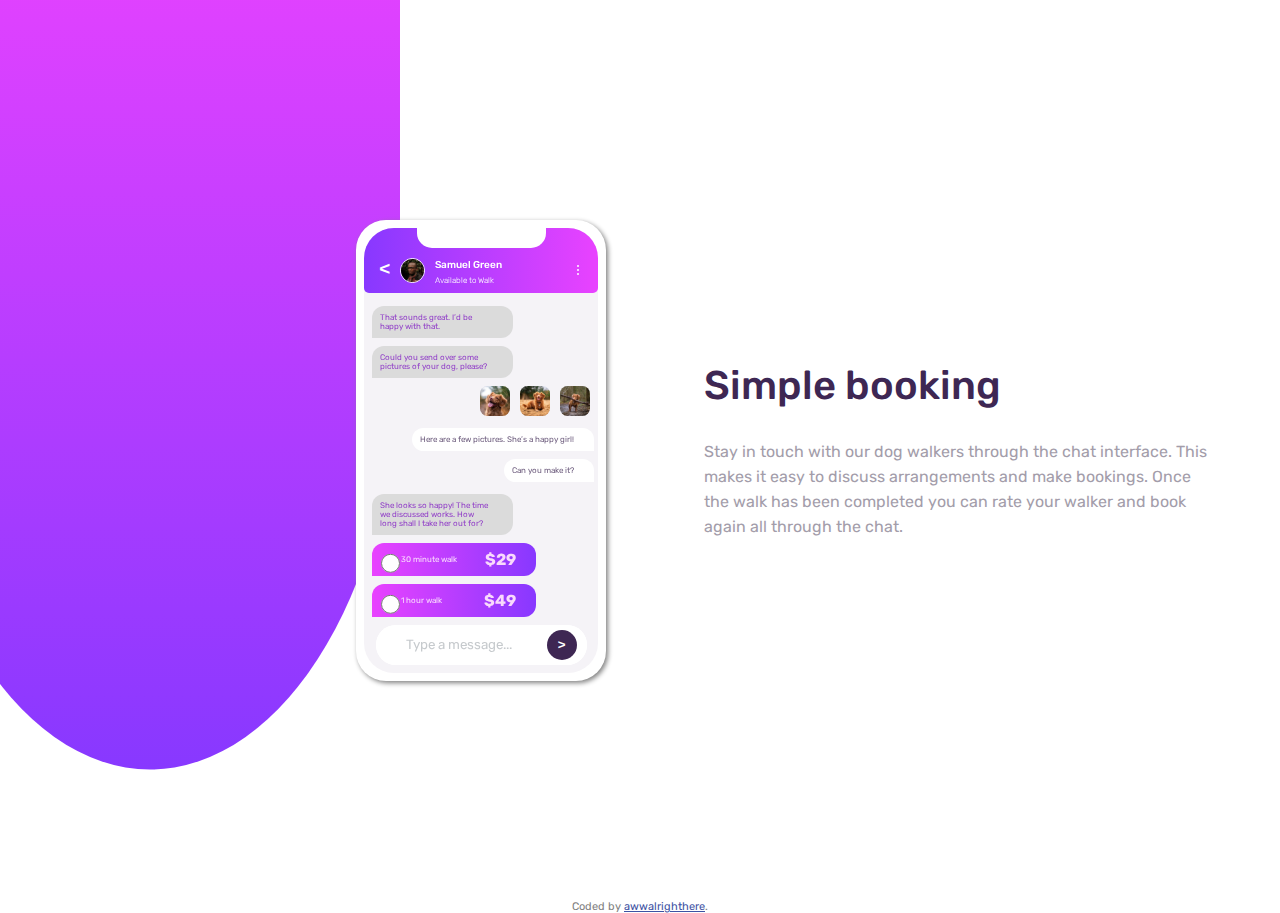
==== chat-app/index.html @ f4fc4462 "Add files via upload" ====
<!DOCTYPE html>
<html lang="en">
<head>
  <meta charset="UTF-8">
  <meta name="viewport" content="width=device-width, initial-scale=1.0"> <!-- displays site properly based on user's device -->

  <link rel="icon" type="image/png" sizes="32x32" href="./images/favicon-32x32.png">
  <link rel="stylesheet" href="style.css">
  <link rel="preconnect" href="https://fonts.googleapis.com">
  <link rel="preconnect" href="https://fonts.gstatic.com" crossorigin>
  <link href="https://fonts.googleapis.com/css2?family=Rubik:ital,wght@0,300;0,400;0,500;0,600;0,700;0,800;0,900;1,300;1,400;1,500;1,600;1,700;1,900&display=swap" rel="stylesheet">
  
  <title>My Chat App</title>

  <!-- Feel free to remove these styles or customise in your own stylesheet 👍 -->
  <style>
    .attribution { color: grey; font-size: 11px; text-align: center;}
    .attribution a { color: hsl(228, 45%, 44%); }
  </style>
</head>
<body>
  <div class="backfig"></div>
  <div class="container">

    <div class="phoneUI">

      
      <div class="phonecontent">
        <div class="phoneNav">
          <div class="box"></div>
          <div class="profile">
            <h3 style="font-family: 'Trebuchet MS', 'Lucida Sans Unicode', 'Lucida Grande', 'Lucida Sans', Arial, sans-serif;"><</h3>
            <div class="avatar">
              <img src="./images/avatar.jpg" alt="avatar">
            </div>
            <div class="name">
              <span>Samuel Green</span><br>
              Available to Walk
            </div>
            <div class="threedot">
              <div></div>
              <div></div>
              <div></div>
            </div>
          </div>       
        </div>
        <div class="phonemedia">
          <div id="receiver">
            That sounds great. I’d be happy with that.
          </div> 
          <div id="receiver">
            Could you send over some pictures of your dog, please?
          </div>

          <div id="dog">
            <img src="./images/dog-image-3.jpg" alt="dog1" class="dogpic">
            <img src="./images/dog-image-2.jpg" alt="dog2" class="dogpic">
            <img src="./images/dog-image-1.jpg" alt="dog3" class="dogpic">
          </div>
          
          <div class="senders">
            <div id="sender">
              Here are a few pictures. She’s a happy girl!
            </div>
            

            <div id="sender">
              Can you make it?
            </div>
          </div>
          
          

          

          <div id="receiver">
            She looks so happy! The time we discussed works. How long shall I take her out for?
          </div>
          

          <div class="media">
            <input type="radio" name="rate1" value="hsl(289, 100%, 72%)" id="rate1">
            <label for="rate1">30 minute walk</label>
            <label for="rate1" class="price">$29</label>
          </div> 
          <div class="media">
            <input type="radio" name="rate2" value="hsl(289, 100%, 72%)" id="rate2">
            <label for="rate2">1 hour walk</label>
            <label for="rate2" class="price">$49</label>
          </div>
          
          <div class="message">
            <input type="text" name="message" id="message" placeholder="Type a message...">
            <button type="submit" name="message" action="#">></button>
          </div>

          

          
        </div>
      </div>
      
      

      
    </div>

    <div class="info">
      <h1>Simple booking</h1>

      <p>
        Stay in touch with our dog walkers through the chat interface. This makes it easy to 
        discuss arrangements and make bookings. Once the walk has been completed you can rate 
        your walker and book again all through the chat.
      </p> 
    </div>


  </div>

  
  
  <footer class="attribution">
    Coded by <a href="#">awwalrighthere</a>.
  </footer>
</body>
</html>
---- chat-app/style.css ----
*{
    box-sizing: border-box;
    margin: 0;
}

html{
    width:100%;
    height:100%;
}

body{
    width:100%;
    height:100%;
    font-size: 16px;
    font-family: 'Rubik', sans-serif;
    background-color: hsl(0, 0%, 100%);
    color: white;
}

.container{
    width: 100%;
    height: 100%;
    display: grid;
    grid-template-columns: 1fr 1fr;
    justify-content: center;
    align-items: center;
    
}

.backfig{
    width: 500px;
    height: 95%;
    border-radius: 0 0 50% 50%;
    background: linear-gradient(hsl(293, 100%, 63%), hsl(264, 100%, 61%));
    transform: translate(-20%, -10%);
    position: fixed;
}

.phoneUI{
    width: 250px;
    padding: 8px;
    border-radius: 30px;
    border: none;
    background-color: white;
    justify-self: center;
    box-shadow: 2px 2px 5px gray;
    position: relative;
    left: 25.2%;
    
}

.phonecontent{
    background-color: hsl(270, 20%, 96%);
    width: 100%;
    height: fit-content;
    border-radius: 30px;
    padding-bottom: 8px;
}

.box{
    background-color: white;
    border-radius: 0 0 15px 15px;
    width: 55%;
    height: 20px;
    margin: auto;
    text-align: center;
    color: white;
}

.phoneNav{
    background: linear-gradient(90deg, hsl(264, 100%, 61%), hsl(293, 100%, 63%));
    width: 100%;
    padding-bottom: 5px;
    border-radius: 30px 30px 5px 5px ;
}

.profile{
    width: 100%;
    margin-top: 10px;
    font-weight: 300;
    display: grid;
    grid-template-columns: 1fr 1fr 7fr 1fr;

}

.profile h3{
    margin-left: 15px;

}
 
.profile img{
    margin-left: 10px;
    width: 25px;
    border-radius: 50%;
    border: 1.5px solid white;
}

.name{
    margin-left: 10px;
    font-size: 8px;
    line-height: 15px;
}

.name > span{
    font-size: 10px;
    font-weight: 500;
}

.threedot{
    margin-top: 5px;

}

.threedot div{
    width: 2px;
    height: 2px;
    margin-top: 2px;
    background-color: white;
    border-radius: 50%;
}

.phonemedia{
    font-size: 8px;
    padding-top: 5px;
}



#receiver, .media{
    width: 60%;
    background-color: rgb(219, 219, 219);
    color: hsl(276, 55%, 52%);
    border-radius: 12px 12px 12px 0px;
    margin: 8px;
    padding: 7px 20px 7px 8px;
    display: flex;
    justify-content: flex-start;
}

.media{
    width: 70%;
    background: linear-gradient(90deg,hsl(293, 100%, 63%), hsl(264, 100%, 61%));
    color: rgb(249, 217, 252);
    display: grid;
    grid-template-columns: 1.5fr 6fr 1fr;
    text-align: left; 
    padding: auto 0;
}

.media input{
    transform: translateY(20%);
    accent-color: hsl(289, 100%, 72%);
    border: 1px solid white;

}



.media label{
    padding-top: 5px;
}

.media .price{
    font-weight: 700;
    font-size: 16px;
    padding: 0;
}

.senders{
    flex-direction: column;
    display: flex;
    align-items: flex-end;
}

#sender{
    background-color: white;
    color: hsl(271, 15%, 43%);
    width: fit-content;
    border-radius: 12px 12px 0 12px;
    margin: 4px;
    padding: 7px 20px 7px 8px;

}

#dog{
    margin: 8px;
    display: flex;
    flex-flow: row-reverse;
}

.dogpic{
    width: 30px;
    border-radius: 25%;
    margin-left: 10px;
}

.message{
    margin: 0 5%;
    width: 90%;
    height: 40px;
    border: none;
    border-radius: 25px;
    background-color: white;
    position: relative;
}

#message{
    padding-left: 30px;
    width: 100%;
    height: 40px;
    border: none;
    border-radius: 25px;
    background-color: white;
    font-family: "Rubik", sans-serif;
}

#message::placeholder{
    color: hsl(206, 6%, 79%);
}

button{
    font-family: Impact, Haettenschweiler, 'Arial Narrow Bold', sans-serif;
    border-radius: 50%;
    width: 30px;
    height: 30px;
    margin-left: 15px;
    color: white;
    background: hsl(271, 36%, 24%);
    font-weight: 900;
    border: none;
    position: absolute;
    right: 10px;
    top: 5px;
    
}

.info{
    width: 100%;
    padding: 10%;
    justify-self: center;
}

.info h1{
    color: hsl(271, 36%, 24%);
    padding-bottom: 30px;
    font-size: 40px;
    font-weight: 500;
}


.info p{
    color: hsl(270, 7%, 64%);
    line-height: 25px;
}


@media (max-width:1070px){
    html{
        width:100%;
        height:100%;
    }
    
    body{
        width:100%;
        height:100%;
        font-size: 14.5px;
    }
    
    .container{
        width: 100%;
        height: 100%;
        display: grid;
        grid-template-columns: 1fr 1fr;
        justify-content: center;
        align-items: center;
    }
    
    .backfig{
        width: 450px;
        height: 95%;
        border-radius: 0 0 50% 50%;
        background: linear-gradient(hsl(293, 100%, 63%), hsl(264, 100%, 61%));
        transform: translate(-20%, -10%);
        position: fixed;
    }
    
    .phoneUI{
        width: 250px;
        padding: 8px;
        border-radius: 30px;
        border: none;
        background-color: white;
        justify-self: center;
        box-shadow: 2px 2px 5px gray;
        position: relative;
        left: 23.2%;
        
    }
    
    .info h1{
        padding-bottom: 25px;
        font-size: 32px;
    }
    
    
    .info p{
        line-height: 25px;
    }
}


@media (min-width:620px) and (max-width:760px){
    html{
        width:100%;
        height:100%;
    }
    
    body{
        width:100%;
        height:100%;
        font-size: 13px;
    }
    
    .container{
        width: 100%;
        height: fit-content;
        display: grid;
        grid-template-columns: auto;
        grid-template-rows: 1fr 1fr;
        justify-items: center;

    }

    .backfig{
        width: 450px;
        height: 95%;
        border-radius: 0 0 50% 50%;
        background: linear-gradient(hsl(293, 100%, 63%), hsl(264, 100%, 61%));
        transform: translate(-40%, -25%);
        position: absolute;
    }
    
    .phoneUI{
        width: 250px;
        padding: 8px;
        border-radius: 30px;
        border: none;
        background-color: white;
        justify-self: center;
        box-shadow: 2px 2px 5px gray;
        margin-top: 50px;
        margin-left: -46%;
        
    }

    .info{
        width: 100%;
        padding: 0 10%;
        text-align: center;
    }

    .info h1{
        font-size: 50px;
    }

    .info p{
        font-size: 20px;
        line-height: 30px;
    }


}

@media (max-width:619px){
    html{
        width:100%;
        height:100%;
    }
    
    body{
        width:100%;
        height:100%;
        font-size: 13px;
    }
    
    .container{
        width: 100%;
        height: fit-content;
        display: grid;
        grid-template-columns: auto;
        grid-template-rows: 1fr 1fr;
        justify-items: center;

    }

    .backfig{
        width: 450px;
        height: 95%;
        border-radius: 0 0 50% 50%;
        background: linear-gradient(hsl(293, 100%, 63%), hsl(264, 100%, 61%));
        transform: translate(-35%, -25%);
        position: absolute;
    }
    
    .phoneUI{
        width: 250px;
        padding: 8px;
        border-radius: 30px;
        border: none;
        background-color: white;
        justify-self: center;
        box-shadow: 2px 2px 5px gray;
        margin-top: 50px;
        margin-left: -42%;
        
    }

    .info{
        width: 100%;
        padding: 0 15%;
        text-align: center;
    }

    .info h1{
        font-size: 40px;
        margin: 0 -15%;
    }

    .info p{
        font-size: 16px;
        line-height: 30px;
    }


}
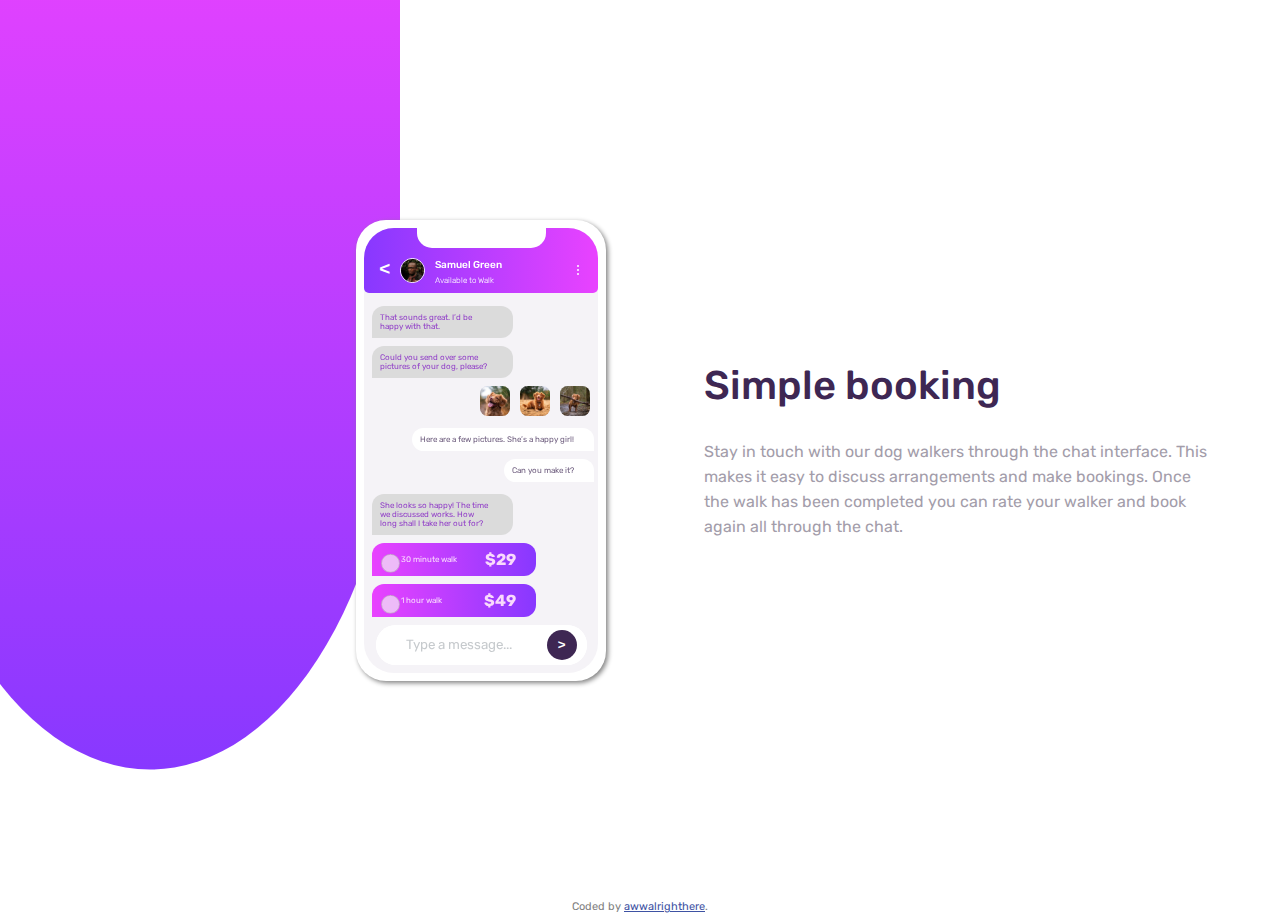
==== commit 729893e3: "Update index.html" ====
--- a/chat-app/index.html
+++ b/chat-app/index.html
@@ -79,18 +79,18 @@
           
 
           <div class="media">
-            <input type="radio" name="rate1" value="hsl(289, 100%, 72%)" id="rate1">
+            <input type="radio" name="rate1" value="hsl(289, 100%, 72%)" id="rate1" disabled>
             <label for="rate1">30 minute walk</label>
             <label for="rate1" class="price">$29</label>
           </div> 
           <div class="media">
-            <input type="radio" name="rate2" value="hsl(289, 100%, 72%)" id="rate2">
+            <input type="radio" name="rate2" value="hsl(289, 100%, 72%)" id="rate2" disabled>
             <label for="rate2">1 hour walk</label>
             <label for="rate2" class="price">$49</label>
           </div>
           
           <div class="message">
-            <input type="text" name="message" id="message" placeholder="Type a message...">
+            <input type="text" name="message" id="message" placeholder="Type a message..." disabled>
             <button type="submit" name="message" action="#">></button>
           </div>
 
@@ -124,4 +124,4 @@
     Coded by <a href="#">awwalrighthere</a>.
   </footer>
 </body>
-</html>+</html>
